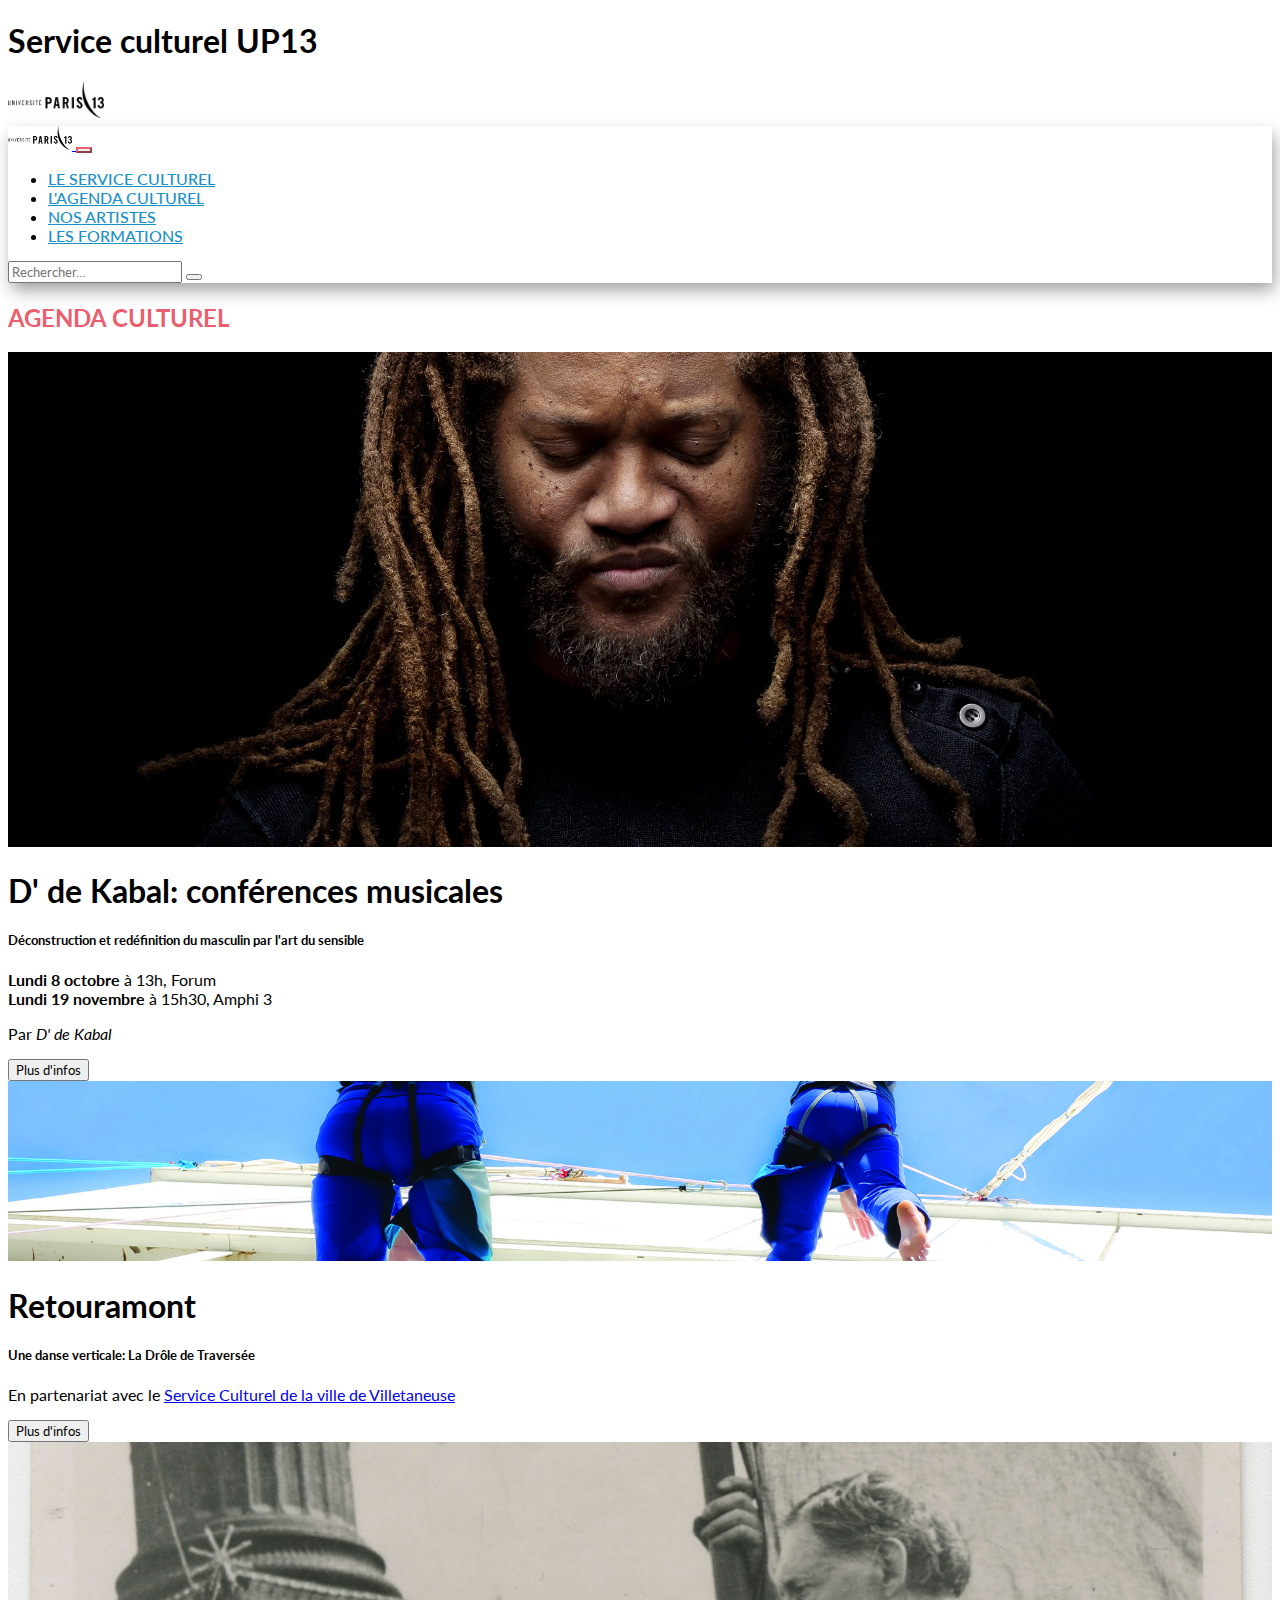
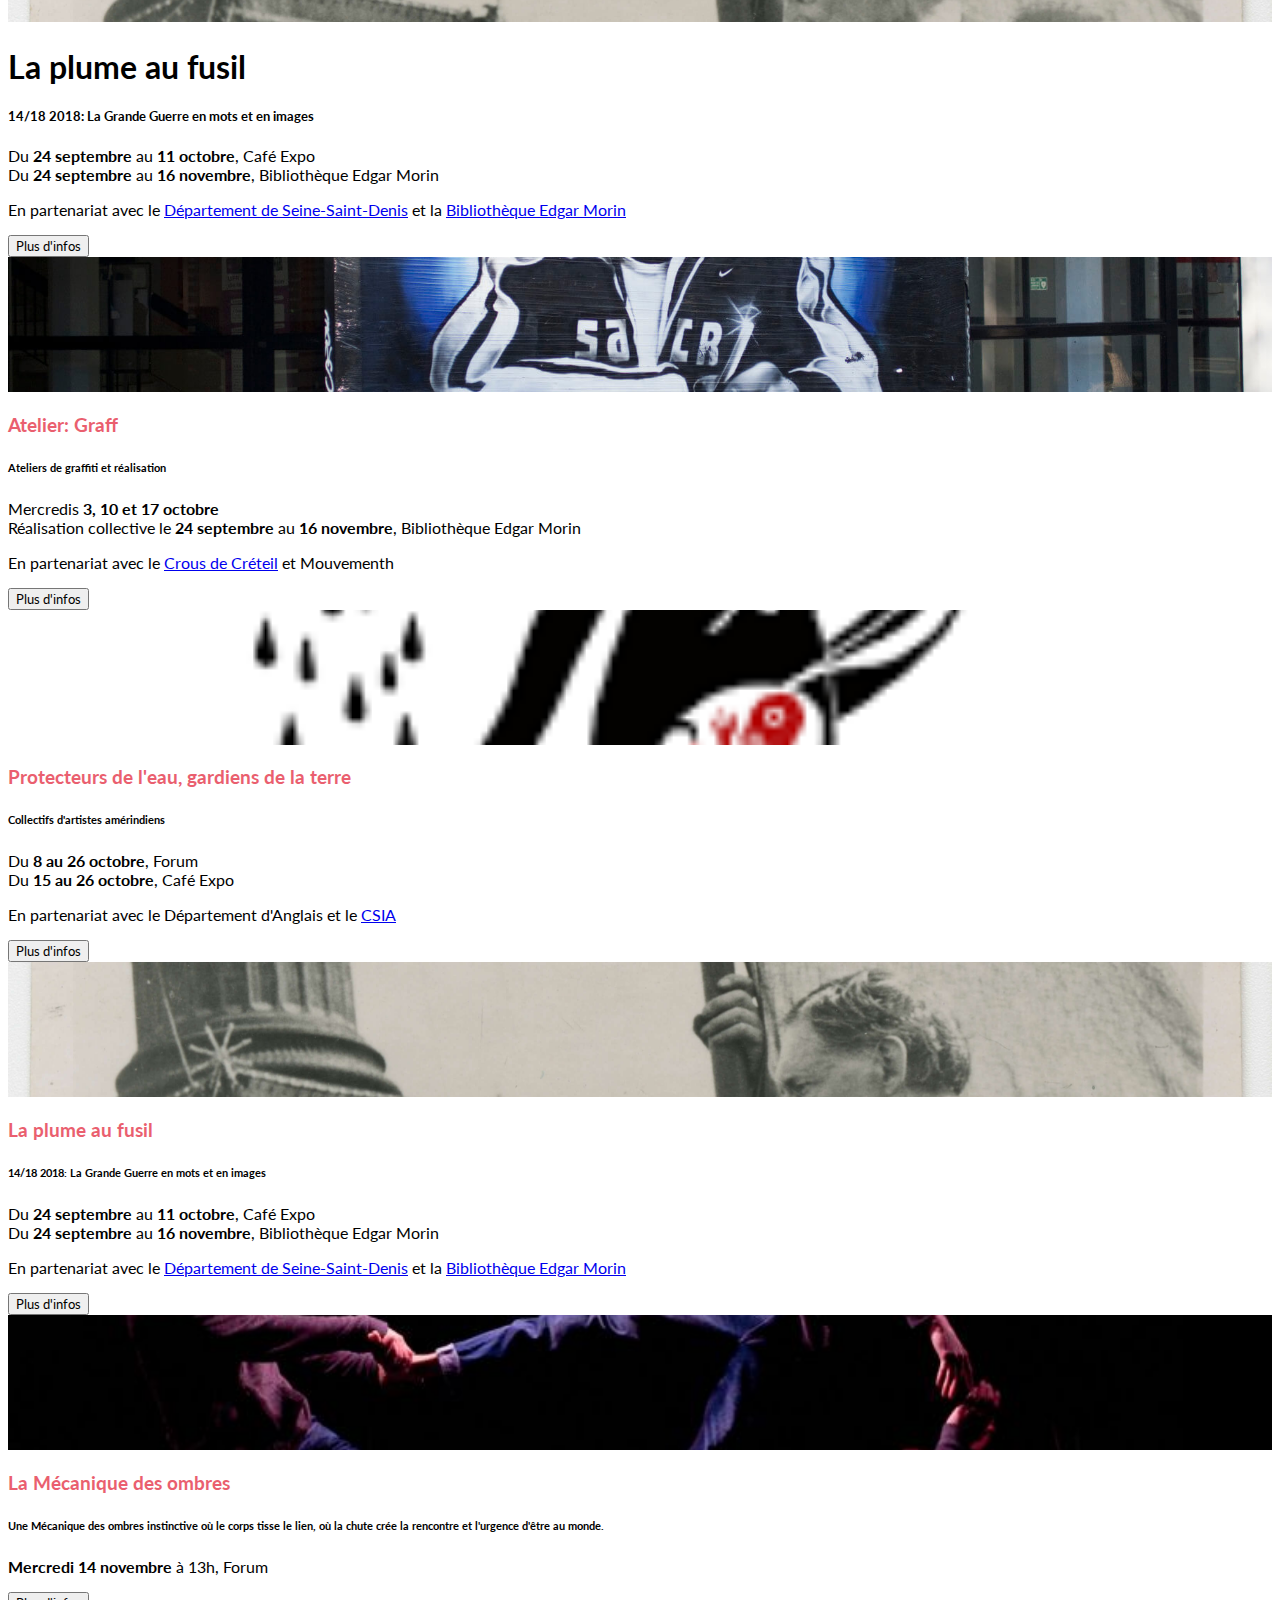
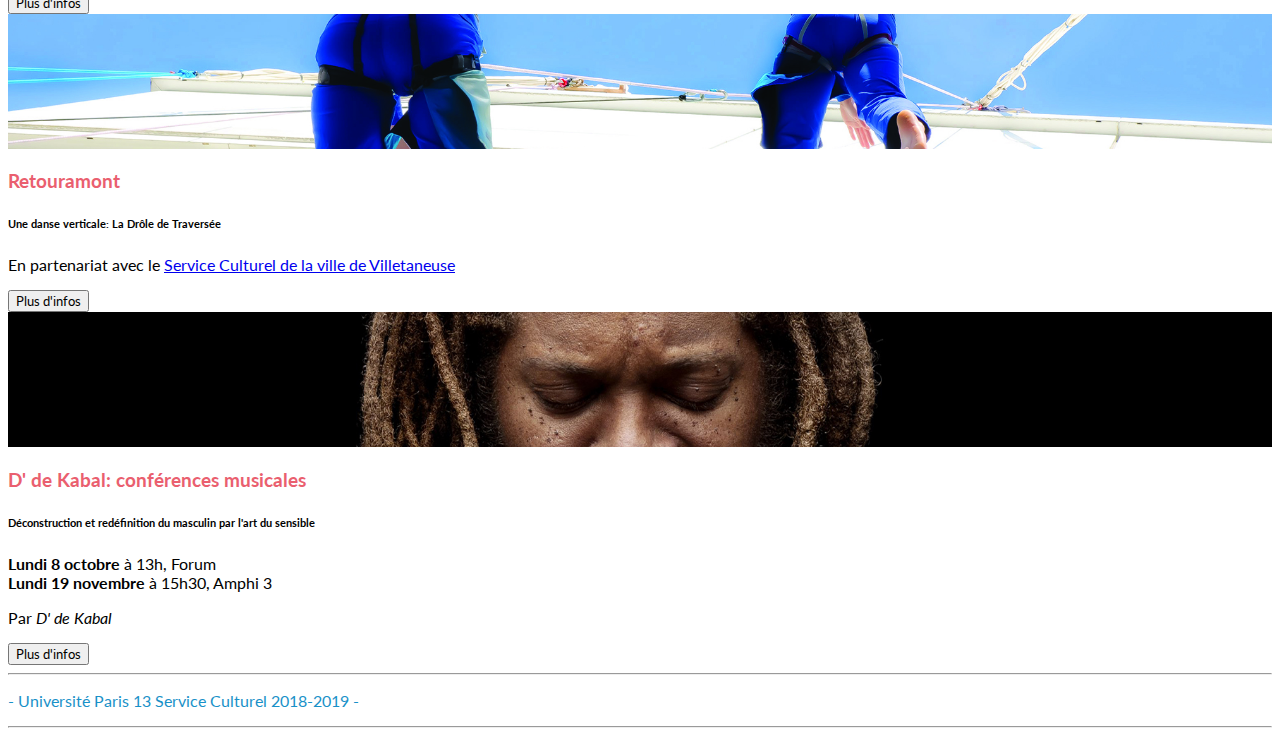
==== site1/agenda.html @ eb2eb3c5 "Agenda" ====
<!doctype html>
<html>
    <head>
        <meta charset="utf-8">
        <title>Le service culturel</title>
        <link rel="stylesheet" href="https://stackpath.bootstrapcdn.com/bootstrap/4.2.1/css/bootstrap.min.css" integrity="sha384-GJzZqFGwb1QTTN6wy59ffF1BuGJpLSa9DkKMp0DgiMDm4iYMj70gZWKYbI706tWS" crossorigin="anonymous">
        <link rel="stylesheet" href="https://use.fontawesome.com/releases/v5.6.3/css/all.css" integrity="sha384-UHRtZLI+pbxtHCWp1t77Bi1L4ZtiqrqD80Kn4Z8NTSRyMA2Fd33n5dQ8lWUE00s/" crossorigin="anonymous">
        <link href="style.css" rel="stylesheet" type="text/css">
        <link href="agenda.css" rel="stylesheet" type="text/css">
        <link href="https://fonts.googleapis.com/css?family=Lato" rel="stylesheet">
    </head>
    <body>
        <div class="container mx-auto">
            <div class="row">
                <div class="col-md-6 text-center">
                    <a href="home.html" style="text-decoration: none; color: black;">
                        <h1>Service culturel UP13</h1>
                    </a>
                </div>
                <div class="col-md-6 text-center" id="logo">
                    <a class="img-fluid" href="https://www.univ-paris13.fr/" style="text-decoration: none; color: black;">
                    <img src="img/logo.png" width="96" height="36" alt="logo">
                    </a>
                    <div>
                    </div>
                </div>
            </div>
        </div>
        <nav class="navbar sticky-top navbar-expand-lg">
            <a class="navbar-brand img-fluid" href="#">
            <img src="img/logo.png" width="64" height="24" alt="logo">
            </a>
            <button class="navbar-toggler" type="button" data-toggle="collapse" data-target="#navbarText" aria-controls="navbarText" aria-expanded="false" aria-label="Toggle navigation">
            <span class="navbar-toggler-icon"></span>
            </button>
            <div class="collapse navbar-collapse" id="navbarText">
                <ul class="navbar-nav mr-auto">
                    <li class="nav-item">
                        <a class="nav-link" href="presentation.html">LE SERVICE CULTUREL</a>
                    </li>
                    <li class="nav-item">
                        <a class="nav-link" href="#">L'AGENDA CULTUREL</a>
                    </li>
                    <li class="nav-item">
                        <a class="nav-link" href="#">NOS ARTISTES</a>
                    </li>
                    <li class="nav-item">
                        <a class="nav-link" href="#">LES FORMATIONS</a>
                    </li>
                </ul>
                <form class="form-inline">
                    <div class="input-group">
                        <input class="form-control py-2 border-right-0 border" type="search" placeholder="Rechercher…">
                        <span class="input-group-append">
                        <button class="input-group-text bg-transparent">
                        <i class="fa fa-search"></i>
                        </button>
                        </span>
                    </div>
                </form>
            </div>
        </nav>
        <div class="container">
          <h2 class="text-center center-block">AGENDA CULTUREL</h2>
          <section>
            <div class="row">
              <div class="col-md-12">
                <div class="card bg-dark text-white">
                  <img id="splash" src="img/photo3.jpg" height="400" class="card-img" alt="D' de Kabal">
                  <div class="card-img-overlay d-flex flex-column justify-content-end">
                    <h1 class="card-title">D' de Kabal: conférences musicales</h1>
                    <h5 class="card-subtitle mb-2">Déconstruction et redéfinition du masculin par l'art du sensible</h5>
                    <p class="card-text text-muted"><b>Lundi 8 octobre</b> à 13h, Forum<br>
                    <b>Lundi 19 novembre</b> à 15h30, Amphi 3</p>
                    <p class="card-text text-muted">Par <cite title="D' de Kabal">D' de Kabal</cite></p>
                    <button type="button" class="btn btn-primary btn-lg btn-block">Plus d'infos</button>
                  </div>
                </div>
              </div>
            </div>
            <div class="row mt-3"></div>
          </section>
          <section>
            <div class="card-group">
              <div class="card">
                <img src="img/slide_1.jpg" height="400" class="card-img-top second-etage" alt="Mur avec personnes à la verticale">
                <div class="d-flex flex-column card-body justify-content-end">
                  <h1 class="card-title">Retouramont</h1>
                  <h5 class="card-subtitle mb-2">Une danse verticale: La Drôle de Traversée</h5>
                  <p class="card-text text-muted">En partenariat avec le <a href="http://www.mairie-villetaneuse.fr/detail-acteur?id_acteur=41">Service Culturel de la ville de Villetaneuse</a></p>
                  <button type="button" class="mt-auto btn btn-primary btn-block">Plus d'infos</button>
                </div>
              </div>
              <div class="card">
                <img src="img/agenda/plume.jpg" height="400" class="card-img-top second-etage" alt="Image historique 14/18">
                <div class="d-flex flex-column card-body justify-content-end">
                  <h1 class="card-title">La plume au fusil</h1>
                  <h5 class="card-subtitle mb-2">14/18 2018: La Grande Guerre en mots et en images</h5>
                  <p class="card-text text-muted">Du <b>24 septembre</b> au <b>11 octobre</b>, Café Expo<br>Du <b>24 septembre</b> au <b>16 novembre</b>, Bibliothèque Edgar Morin</p>
                  <p class="card-text text-muted">En partenariat avec le <a href="http://www.mairie-villetaneuse.fr/detail-acteur?id_acteur=41">Département de Seine-Saint-Denis</a> et la <a href="https://www.univ-paris13.fr/bibliotheques/">Bibliothèque Edgar Morin</a></p>
                  <button type="button" class="mt-auto btn btn-primary btn-block">Plus d'infos</button>
                </div>
              </div>
            </div>
            <div class="row mt-3"></div>
          </section>
          <section>
            <div class="card-columns">
            <div class="card">
              <img src="img/agenda/graff.jpg" height="400" class="card-img-top troisieme-etage" alt="Graffiti mural">
              <div class="card-body">
                <h3 class="card-title">Atelier: Graff</h3>
                <h6 class="card-subtitle mb-2">Ateliers de graffiti et réalisation</h6>
                <p class="card-text text-muted">Mercredis <b>3, 10 et 17 octobre</b><br>Réalisation collective le <b>24 septembre</b> au <b>16 novembre</b>, Bibliothèque Edgar Morin</p>
                <p class="card-text text-muted">En partenariat avec le <a href="http://www.crous-creteil.fr/">Crous de Créteil</a> et Mouvementh</p>
                <button type="button" class="mt-auto btn btn-primary btn-block">Plus d'infos</button>
              </div>
            </div>
            <div class="card">
              <img src="img/agenda/water.jpg" height="400" class="card-img-top troisieme-etage" alt="Poster de propagande anti-industrialisation">
              <div class="card-body">
                <h3 class="card-title">Protecteurs de l'eau, gardiens de la terre</h3>
                <h6 class="card-subtitle mb-2">Collectifs d'artistes amérindiens</h6>
                <p class="card-text text-muted">Du <b>8 au 26 octobre</b>, Forum<br>Du <b>15 au 26 octobre</b>, Café Expo</p>
                <p class="card-text text-muted">En partenariat avec le Département d'Anglais et le <a href="http://www.csia-nitassinan.org/">CSIA</a></p>
                <button type="button" class="mt-auto btn btn-primary btn-block">Plus d'infos</button>
              </div>
            </div>
            <div class="card">
              <img src="img/agenda/plume.jpg" height="400" class="card-img-top troisieme-etage" alt="Image historique 14/18">
              <div class="card-body">
                <h3 class="card-title">La plume au fusil</h3>
                <h6 class="card-subtitle mb-2">14/18 2018: La Grande Guerre en mots et en images</h6>
                <p class="card-text text-muted">Du <b>24 septembre</b> au <b>11 octobre</b>, Café Expo<br>Du <b>24 septembre</b> au <b>16 novembre</b>, Bibliothèque Edgar Morin</p>
                <p class="card-text text-muted">En partenariat avec le <a href="http://www.mairie-villetaneuse.fr/detail-acteur?id_acteur=41">Département de Seine-Saint-Denis</a> et la <a href="https://www.univ-paris13.fr/bibliotheques/">Bibliothèque Edgar Morin</a></p>
                <button type="button" class="mt-auto btn btn-primary btn-block">Plus d'infos</button>
              </div>
            </div>
            <div class="card">
              <img src="img/agenda/ombres.jpg" height="400" class="card-img-top troisieme-etage" alt="Trois acteurs en hoodies et en noir">
              <div class="card-body">
                <h3 class="card-title">La Mécanique des ombres</h3>
                <h6 class="card-subtitle mb-2">Une Mécanique des ombres instinctive où le corps tisse le lien, où la chute crée la rencontre et l'urgence d'être au monde.</h6>
                <p class="card-text text-muted"><b>Mercredi 14 novembre</b> à 13h, Forum</p>
                <button type="button" class="mt-auto btn btn-primary btn-block">Plus d'infos</button>
              </div>
            </div>
            <div class="card">
              <img src="img/slide_1.jpg" height="400" class="card-img-top troisieme-etage" alt="Mur avec personnes à la verticale">
              <div class="card-body">
                <h3 class="card-title">Retouramont</h3>
                <h6 class="card-subtitle mb-2">Une danse verticale: La Drôle de Traversée</h6>
                <p class="card-text text-muted">En partenariat avec le <a href="http://www.mairie-villetaneuse.fr/detail-acteur?id_acteur=41">Service Culturel de la ville de Villetaneuse</a></p>
                <button type="button" class="btn btn-primary btn-block">Plus d'infos</button>
              </div>
            </div>
            <div class="card">
              <img src="img/slide_2.jpg" height="400" class="card-img-top troisieme-etage" alt="D' de Kabal">
              <div class="d-flex flex-column card-body justify-content-end">
                <h3 class="card-title">D' de Kabal: conférences musicales</h3>
                <h6 class="card-subtitle mb-2">Déconstruction et redéfinition du masculin par l'art du sensible</h6>
                <p class="card-text text-muted"><b>Lundi 8 octobre</b> à 13h, Forum<br>
                <b>Lundi 19 novembre</b> à 15h30, Amphi 3</p>
                <p class="card-text text-muted">Par <cite title="D' de Kabal">D' de Kabal</cite></p>
                <button type="button" class="btn btn-primary btn-block">Plus d'infos</button>
              </div>
            </div>
          </div>
          </section>
        </div>
        <footer class="footer container" style="color:#1991c8;">
            <hr>
            <div class="text-center center-block">
                <a href="https://www.facebook.com/" class="social"><i id="social-fb" class="fab fa-facebook-square fa-3x social"></i></a>
                <a href="https://twitter.com/" class="social"><i id="social-tw" class="fab fa-twitter-square fa-3x social"></i></a>
                <a href="https://plus.google.com/" class="social"><i id="social-gp" class="fab fa-google-plus-g fa-3x social"></i></a>
                <a href="mailto:..@gmail.com" class="social"><i id="social-em" class="fa fa-envelope-square fa-3x social"></i></a>
                <p class="txt-railway">- Université Paris 13 Service Culturel 2018-2019 -</p>
            </div>
            <hr>
        </footer>
        
        <script src="https://code.jquery.com/jquery-3.3.1.slim.min.js" integrity="sha384-q8i/X+965DzO0rT7abK41JStQIAqVgRVzpbzo5smXKp4YfRvH+8abtTE1Pi6jizo" crossorigin="anonymous"></script>
        <script src="https://cdnjs.cloudflare.com/ajax/libs/popper.js/1.14.6/umd/popper.min.js" integrity="sha384-wHAiFfRlMFy6i5SRaxvfOCifBUQy1xHdJ/yoi7FRNXMRBu5WHdZYu1hA6ZOblgut" crossorigin="anonymous"></script>
        <script src="https://stackpath.bootstrapcdn.com/bootstrap/4.2.1/js/bootstrap.min.js" integrity="sha384-B0UglyR+jN6CkvvICOB2joaf5I4l3gm9GU6Hc1og6Ls7i6U/mkkaduKaBhlAXv9k" crossorigin="anonymous"></script>
    </body>
</html>
---- site1/style.css ----
* {
	font-family: 'Lato',"Helvetica Neue",Helvetica,Arial,sans-serif;
}

@media (min-width: 1200px) {
 .container {
   width: 1230px;
 }
}

.navbar-toggler {
  border-color: #ea5f6f;
} 

.navbar-toggler-icon{
  background-image: url("data:image/svg+xml;charset=utf8,%3Csvg viewBox='0 0 32 32' xmlns='http://www.w3.org/2000/svg'%3E%3Cpath stroke='rgba(234, 95, 111, 1)' stroke-width='2' stroke-linecap='round' stroke-miterlimit='10' d='M4 8h24M4 16h24M4 24h24'/%3E%3C/svg%3E");
}

.nav-link{
	list-style-type: none;
	color:#1991c8;
	font-weight:500;
}
.nav-link:hover{
	color:#0b3351;
}

#logo{
	margin-bottom:5px;
	margin-top:5px;
}

.dark{
	background-color:rgba(0,0,0,0.3);
}

#presentation{
	margin-top:15px;
}

#agenda{
	background: linear-gradient( rgba(0, 0, 0, 0.3), rgba(0, 0, 0, 0.3) ), url(img/agenda.jpg);
	background-size: cover;
	text-align:center;
	color:white;
	padding:30px;
}

#artiste{
	background: linear-gradient( rgba(0, 0, 0, 0.3), rgba(0, 0, 0, 0.3) ), url(img/artiste.jpg);
	background-size: cover;
	text-align:center;
	color:white;
	padding:30px;
}

#formation{
	background: linear-gradient( rgba(0, 0, 0, 0.3), rgba(0, 0, 0, 0.3) ), url(img/formation.jpg);
	background-size: cover;
	text-align:center;
	color:white;
	padding:30px;
}

#plan{
	background-size: cover;
	text-align:center;
	padding:30px;
}

nav {
	background-color:white;
	-webkit-box-shadow: 3px 8px 16px -1px rgba(0,0,0,0.38);
	-moz-box-shadow: 3px 8px 16px -1px rgba(0,0,0,0.38);
	box-shadow: 3px 8px 16px -1px rgba(0,0,0,0.38);
}
nav:hover {
	background-color:white;
}

.social{
	color:#ea5f6f;
}

.social:hover{
	color:#0b3351;
}

.map-responsive{
    overflow:hidden;
    padding-bottom:56.25%;
    position:relative;
    height:0;
}

.map-responsive iframe{
    left:0;
    top:0;
    height: 100%;
    width:100%;
    position:absolute;
}

.portrait{
	max-width:246px;
}

h2, h3{
	color:#ea5f6f;
}

.jumbotron {
background: #1991c8;
color:white;
border-radius: 0px;
}
.jumbotron-sm { 
	padding-top: 24px;
padding-bottom: 24px; }
.jumbotron small {
color: #ea5f6f;
}
---- site1/agenda.css ----
#splash {
    width: 100%;
    height: 55vh;
    object-fit: cover;
}

.second-etage {
    width: 100%;
    height: 20vh;
    object-fit: cover;
}

.troisieme-etage {
    width: 100%;
    height: 15vh;
    object-fit: cover;
}
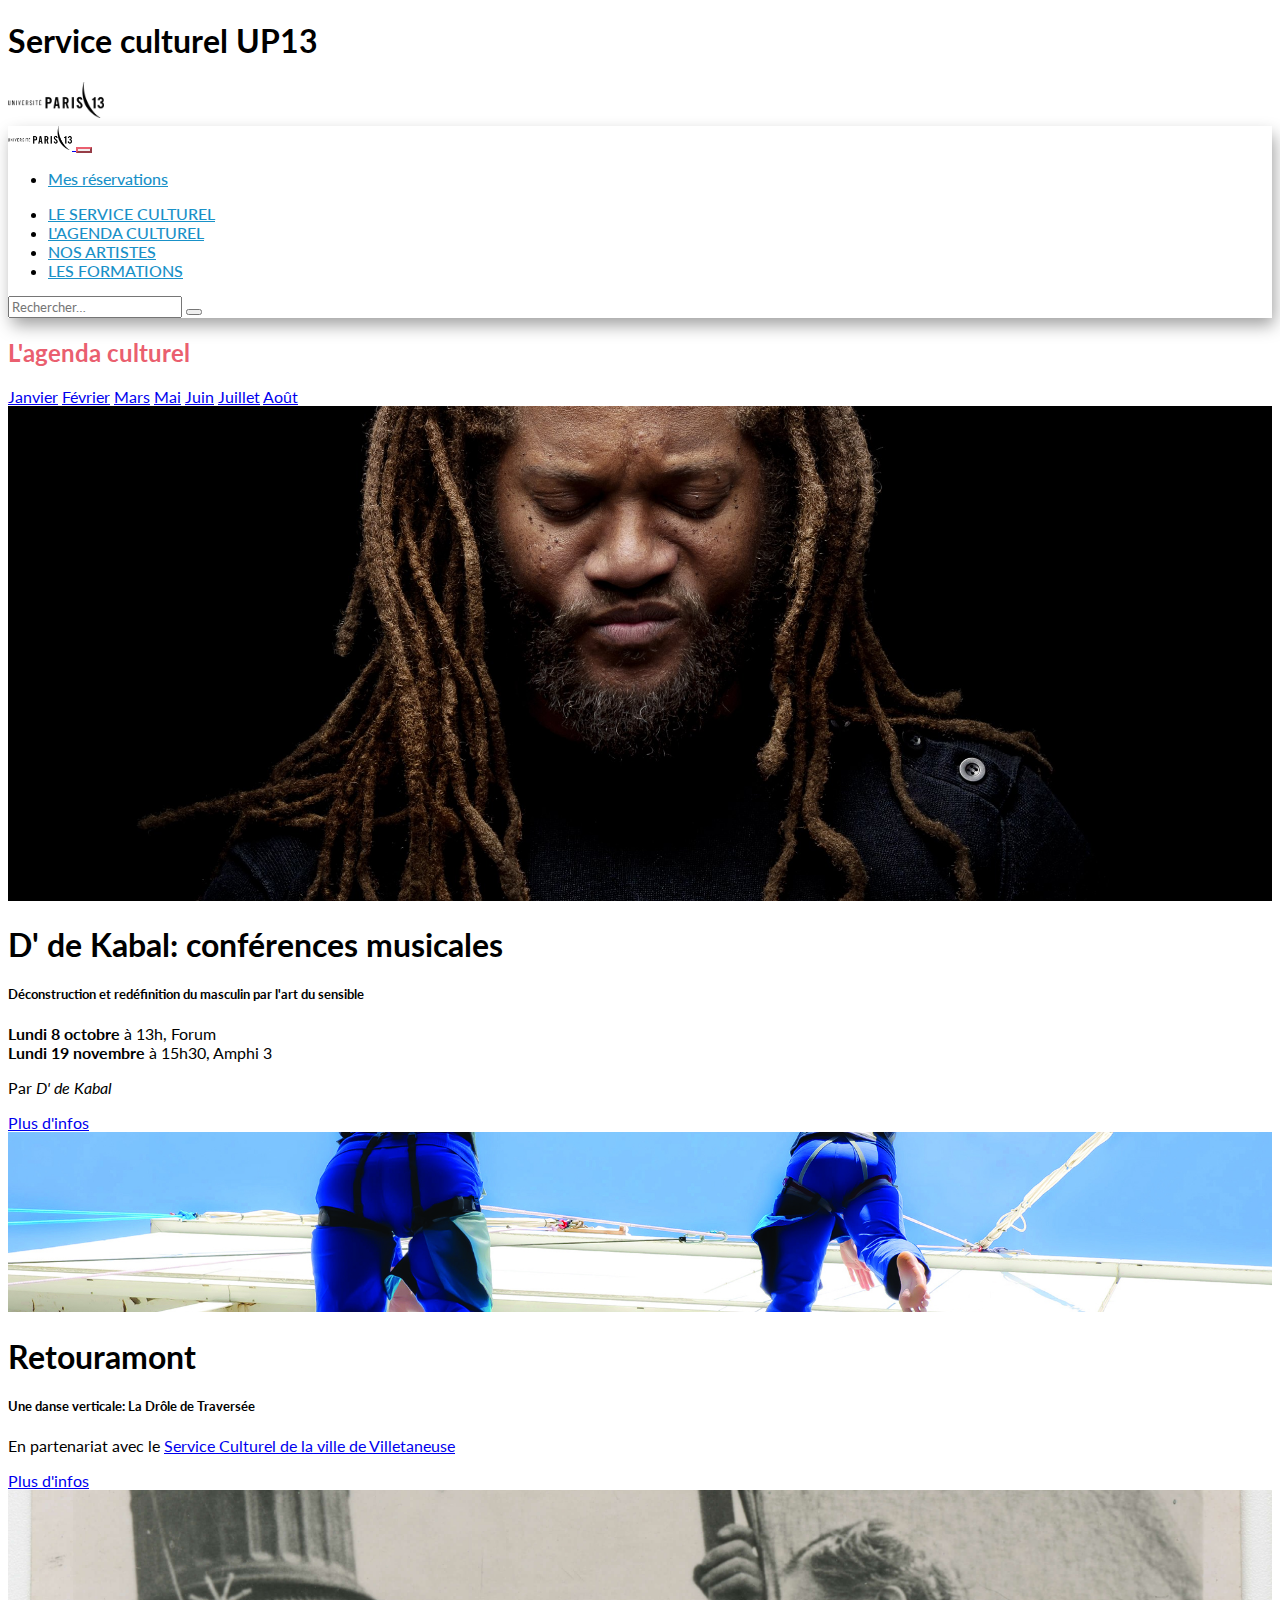
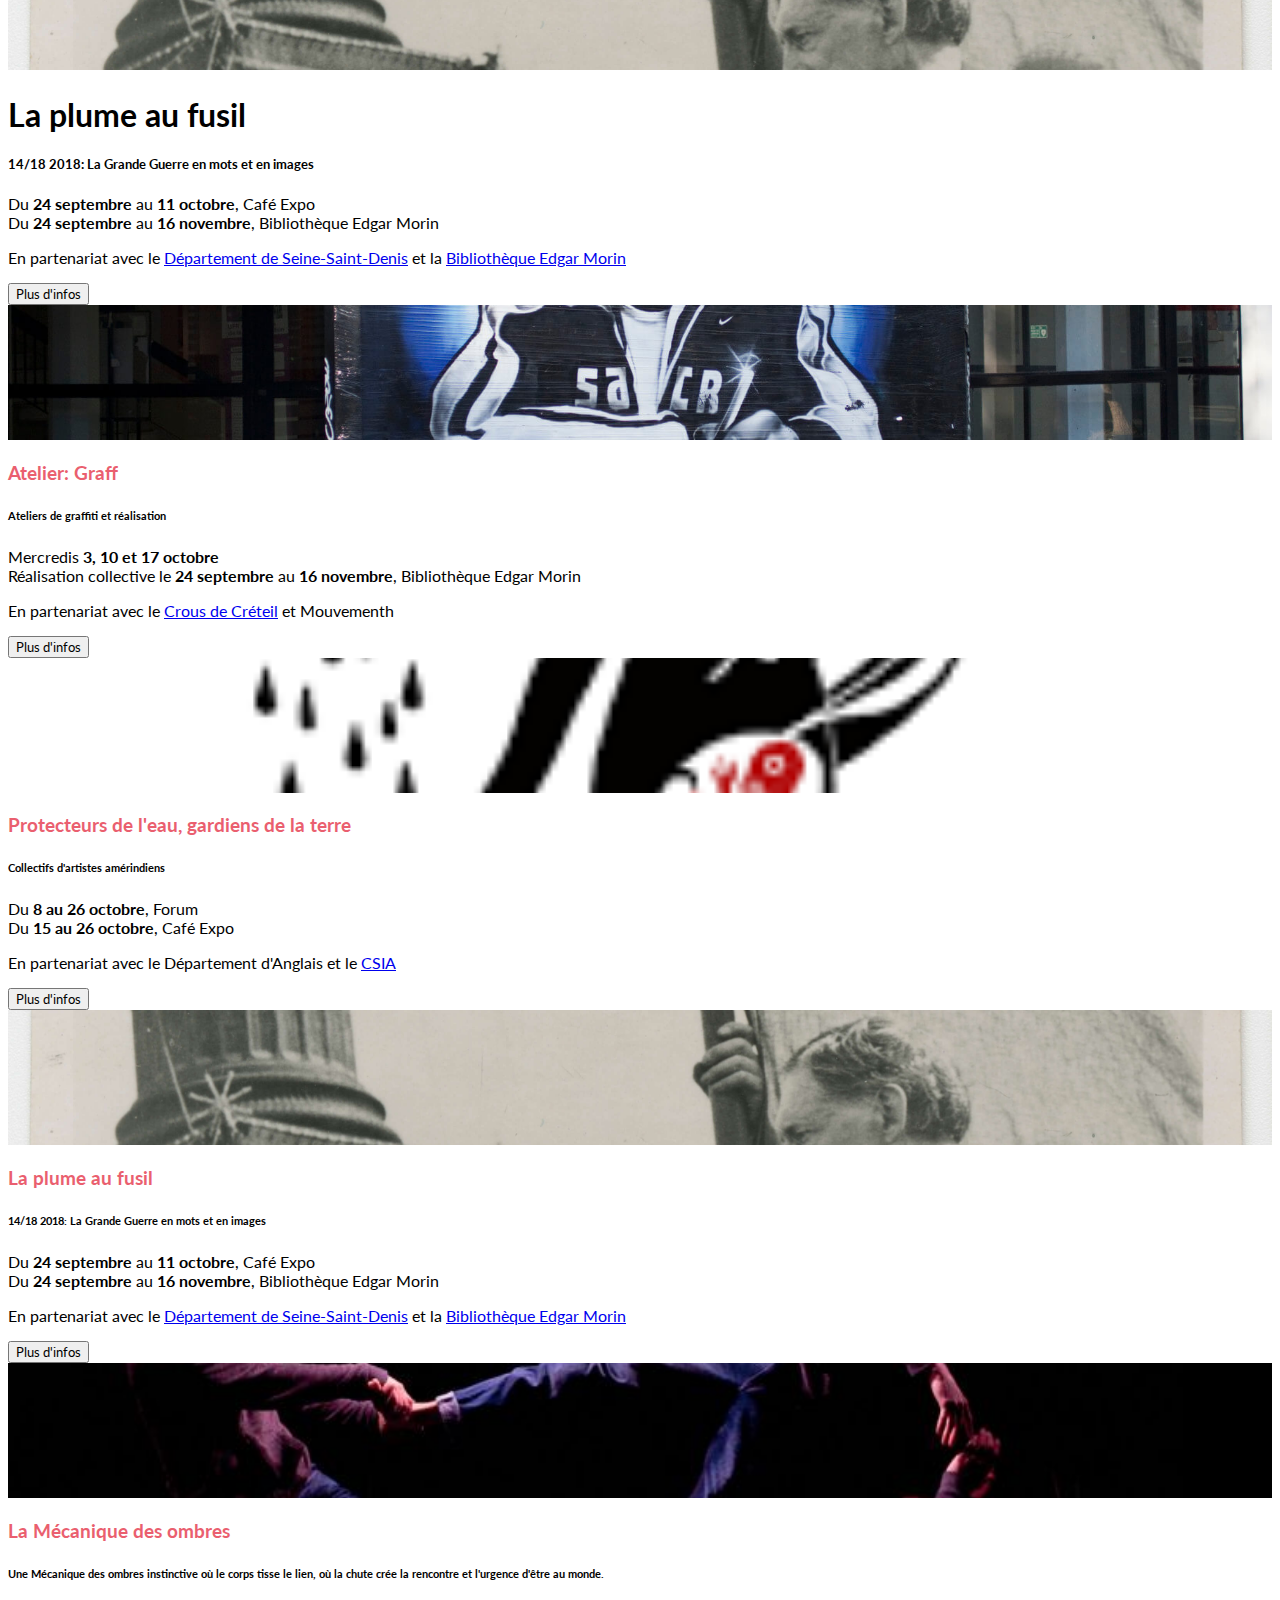
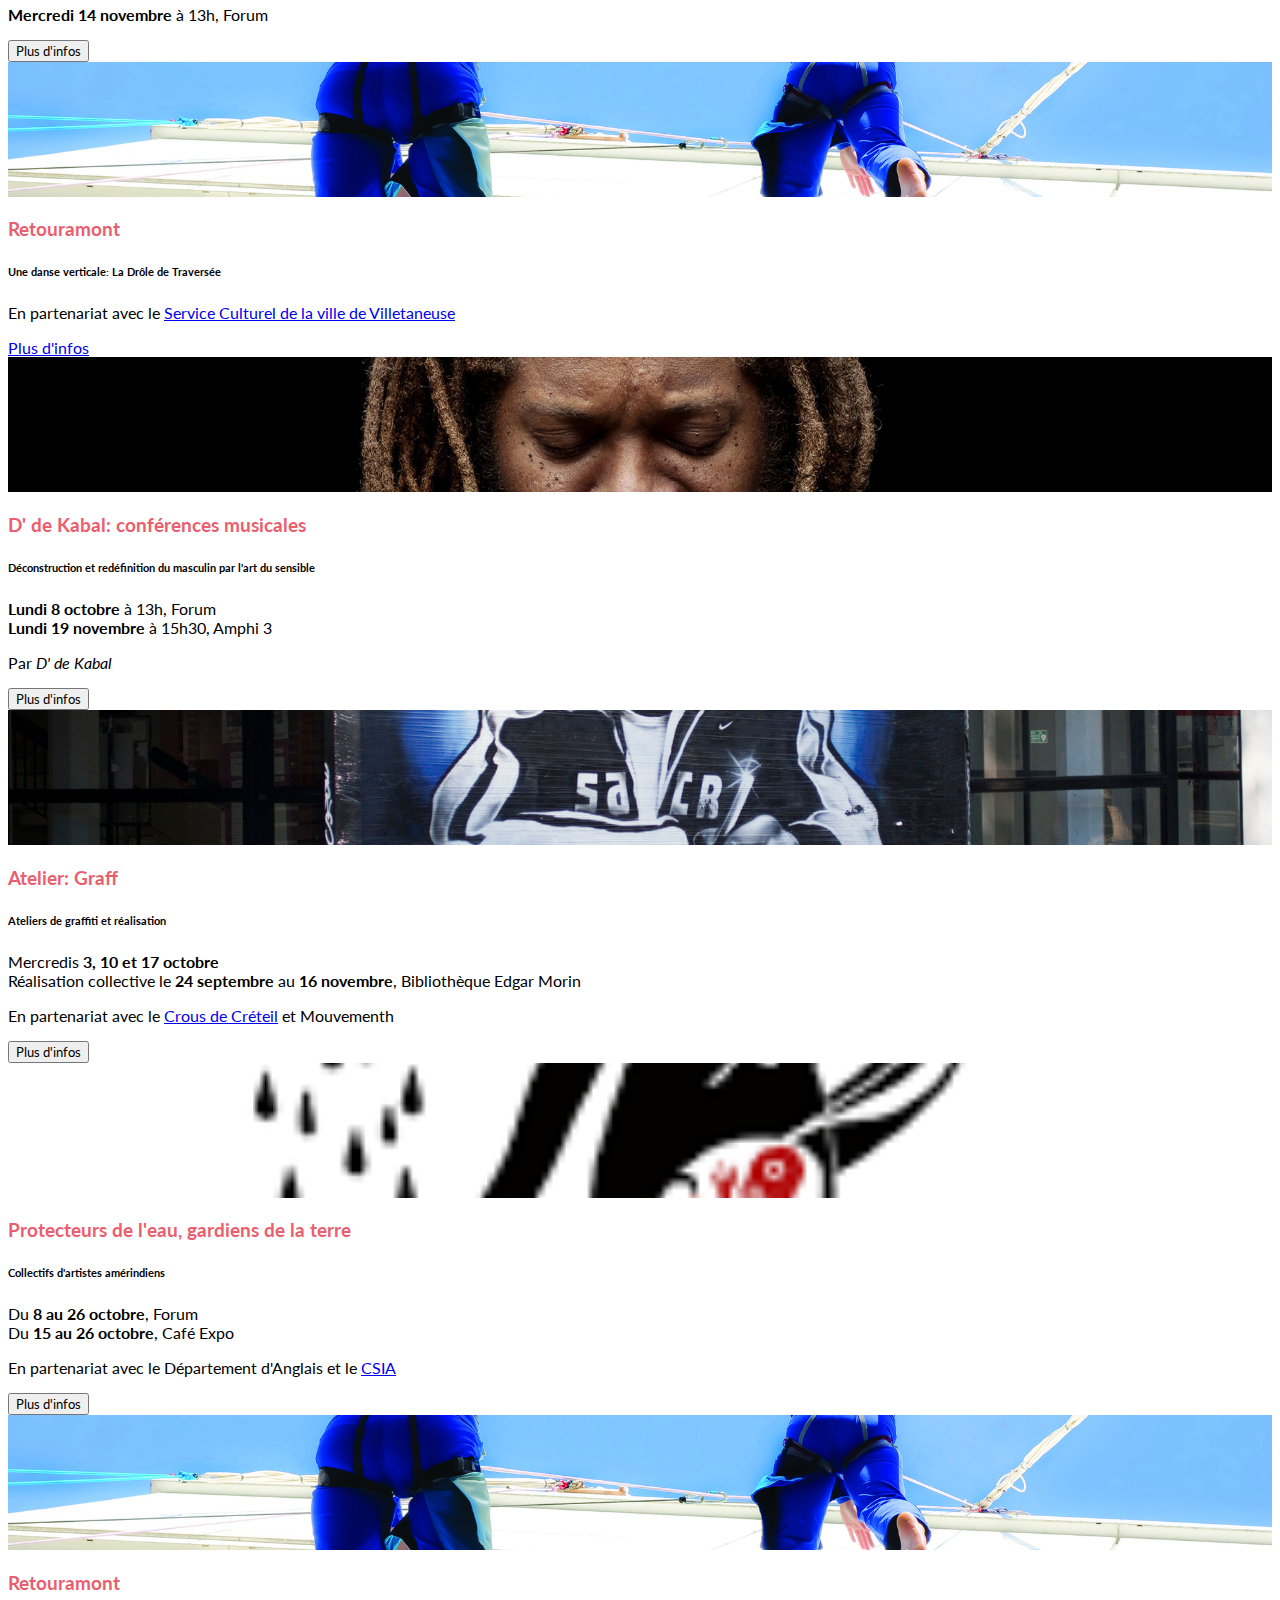
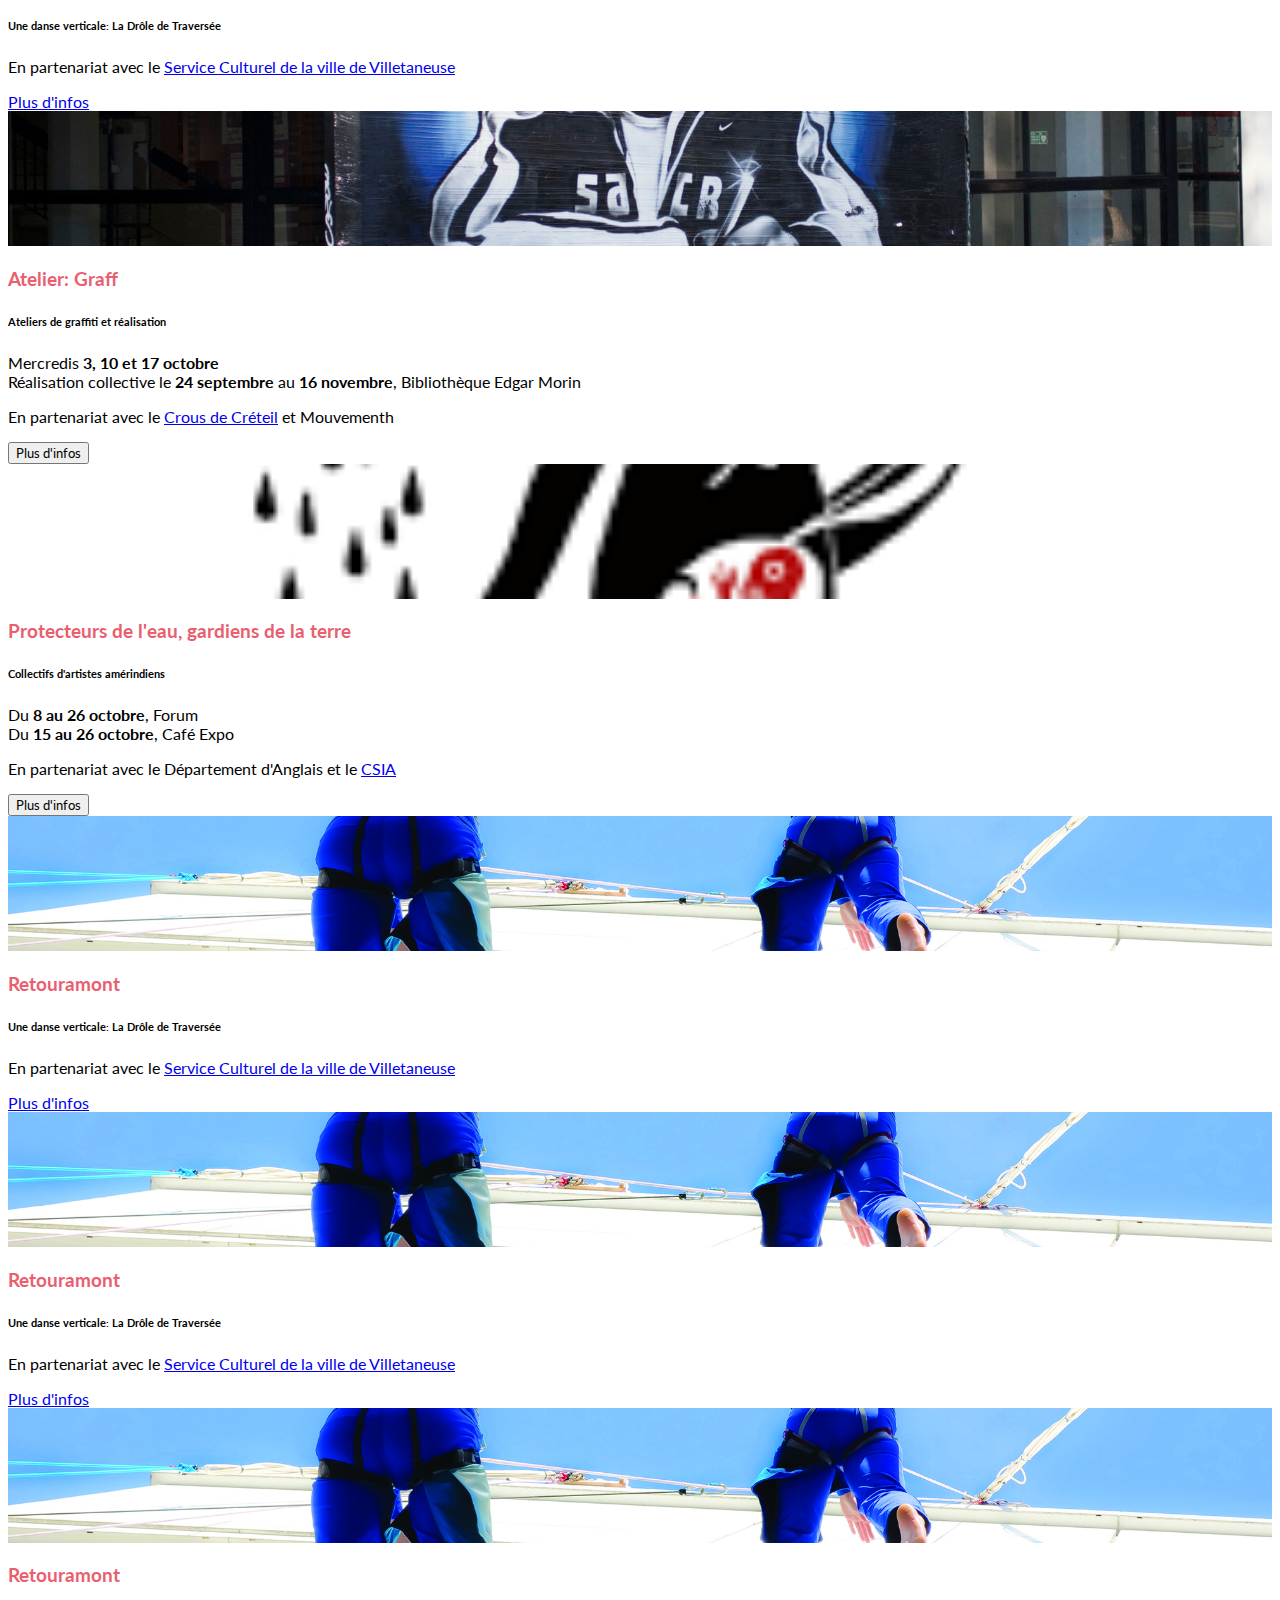
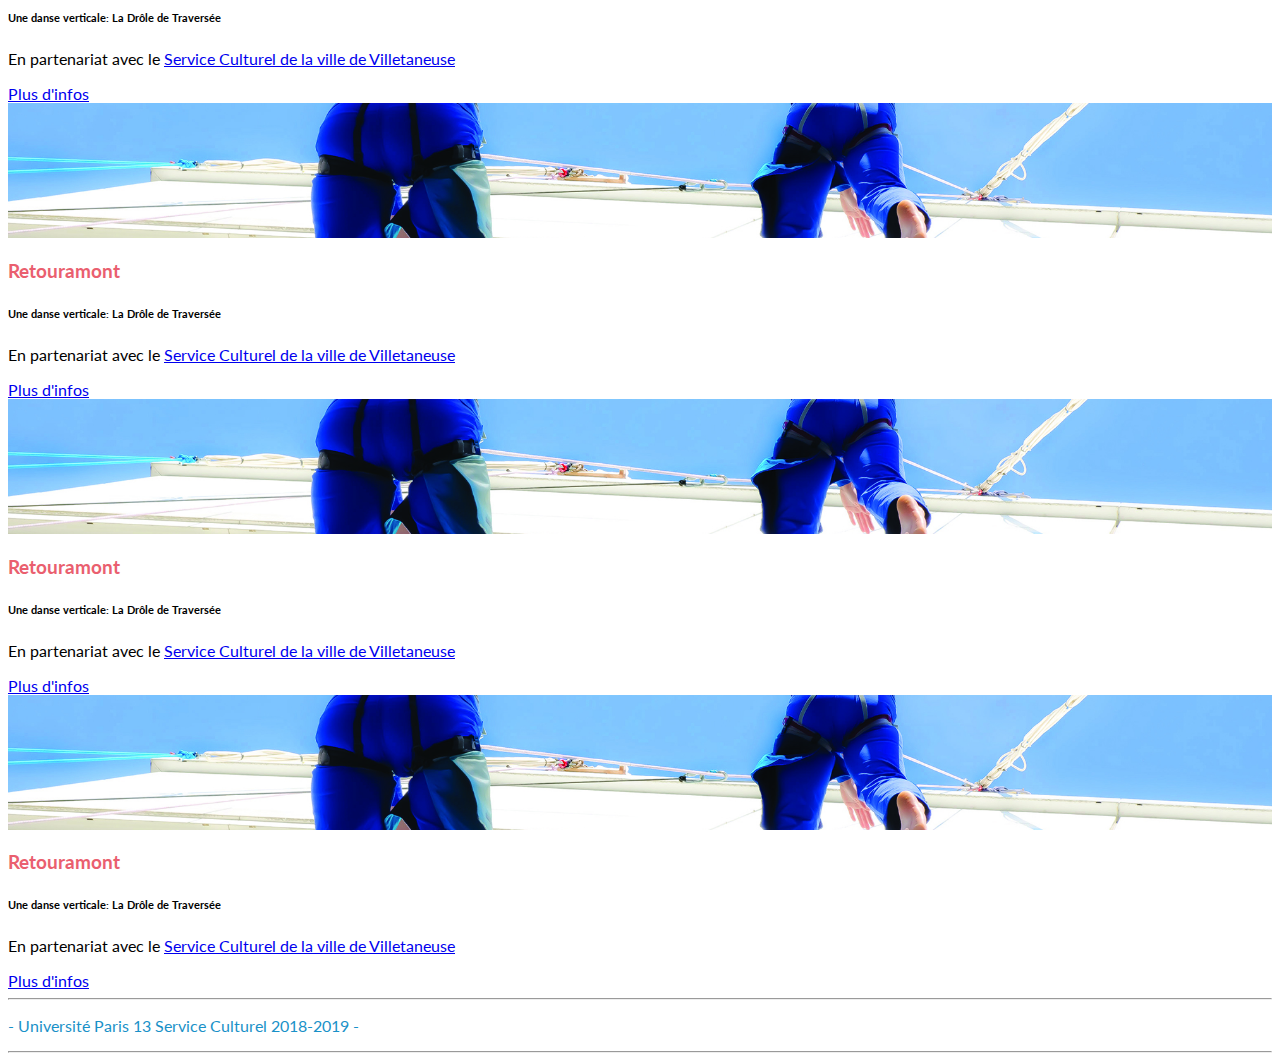
==== commit 78ff9ec5: "change h2 title agenda" ====
--- a/site1/agenda.html
+++ b/site1/agenda.html
@@ -10,10 +10,12 @@
         <link href="https://fonts.googleapis.com/css?family=Lato" rel="stylesheet">
     </head>
     <body>
+
+
         <div class="container mx-auto">
             <div class="row">
                 <div class="col-md-6 text-center">
-                    <a href="home.html" style="text-decoration: none; color: black;">
+                    <a href="index.html" style="text-decoration: none; color: black;">
                         <h1>Service culturel UP13</h1>
                     </a>
                 </div>
@@ -27,7 +29,7 @@
             </div>
         </div>
         <nav class="navbar sticky-top navbar-expand-lg">
-            <a class="navbar-brand img-fluid" href="#">
+            <a class="navbar-brand img-fluid" href="index.html">
             <img src="img/logo.png" width="64" height="24" alt="logo">
             </a>
             <button class="navbar-toggler" type="button" data-toggle="collapse" data-target="#navbarText" aria-controls="navbarText" aria-expanded="false" aria-label="Toggle navigation">
@@ -36,13 +38,18 @@
             <div class="collapse navbar-collapse" id="navbarText">
                 <ul class="navbar-nav mr-auto">
                     <li class="nav-item">
+                        <a class="nav-link connection" href="utilisateur.html">Mes réservations</a>
+                    </li>
+                </ul>
+                <ul class="navbar-nav mx-auto">
+                    <li class="nav-item">
                         <a class="nav-link" href="presentation.html">LE SERVICE CULTUREL</a>
                     </li>
                     <li class="nav-item">
-                        <a class="nav-link" href="#">L'AGENDA CULTUREL</a>
-                    </li>
-                    <li class="nav-item">
-                        <a class="nav-link" href="#">NOS ARTISTES</a>
+                        <a class="nav-link" href="agenda.html">L'AGENDA CULTUREL</a>
+                    </li>
+                    <li class="nav-item">
+                        <a class="nav-link" href="artistes.html">NOS ARTISTES</a>
                     </li>
                     <li class="nav-item">
                         <a class="nav-link" href="#">LES FORMATIONS</a>
@@ -59,115 +66,238 @@
                     </div>
                 </form>
             </div>
-        </nav>
+        </nav> 
         <div class="container">
-          <h2 class="text-center center-block">AGENDA CULTUREL</h2>
-          <section>
-            <div class="row">
-              <div class="col-md-12">
-                <div class="card bg-dark text-white">
-                  <img id="splash" src="img/photo3.jpg" height="400" class="card-img" alt="D' de Kabal">
-                  <div class="card-img-overlay d-flex flex-column justify-content-end">
-                    <h1 class="card-title">D' de Kabal: conférences musicales</h1>
-                    <h5 class="card-subtitle mb-2">Déconstruction et redéfinition du masculin par l'art du sensible</h5>
-                    <p class="card-text text-muted"><b>Lundi 8 octobre</b> à 13h, Forum<br>
-                    <b>Lundi 19 novembre</b> à 15h30, Amphi 3</p>
-                    <p class="card-text text-muted">Par <cite title="D' de Kabal">D' de Kabal</cite></p>
-                    <button type="button" class="btn btn-primary btn-lg btn-block">Plus d'infos</button>
-                  </div>
-                </div>
-              </div>
-            </div>
-            <div class="row mt-3"></div>
-          </section>
-          <section>
-            <div class="card-group">
-              <div class="card">
-                <img src="img/slide_1.jpg" height="400" class="card-img-top second-etage" alt="Mur avec personnes à la verticale">
-                <div class="d-flex flex-column card-body justify-content-end">
-                  <h1 class="card-title">Retouramont</h1>
-                  <h5 class="card-subtitle mb-2">Une danse verticale: La Drôle de Traversée</h5>
-                  <p class="card-text text-muted">En partenariat avec le <a href="http://www.mairie-villetaneuse.fr/detail-acteur?id_acteur=41">Service Culturel de la ville de Villetaneuse</a></p>
-                  <button type="button" class="mt-auto btn btn-primary btn-block">Plus d'infos</button>
-                </div>
-              </div>
-              <div class="card">
-                <img src="img/agenda/plume.jpg" height="400" class="card-img-top second-etage" alt="Image historique 14/18">
-                <div class="d-flex flex-column card-body justify-content-end">
-                  <h1 class="card-title">La plume au fusil</h1>
-                  <h5 class="card-subtitle mb-2">14/18 2018: La Grande Guerre en mots et en images</h5>
-                  <p class="card-text text-muted">Du <b>24 septembre</b> au <b>11 octobre</b>, Café Expo<br>Du <b>24 septembre</b> au <b>16 novembre</b>, Bibliothèque Edgar Morin</p>
-                  <p class="card-text text-muted">En partenariat avec le <a href="http://www.mairie-villetaneuse.fr/detail-acteur?id_acteur=41">Département de Seine-Saint-Denis</a> et la <a href="https://www.univ-paris13.fr/bibliotheques/">Bibliothèque Edgar Morin</a></p>
-                  <button type="button" class="mt-auto btn btn-primary btn-block">Plus d'infos</button>
-                </div>
-              </div>
-            </div>
-            <div class="row mt-3"></div>
-          </section>
-          <section>
-            <div class="card-columns">
+          <h2 class="text-center center-block mt-3">L'agenda culturel</h2>
+          
+          <div class="row">
+          <div class="btn-group btn-block" role="group" aria-label="Mois">
+            <a class="btn btn-primary btn-lg" data-toggle="collapse" href="#janvier" role="button" aria-expanded="true" aria-controls="janvier">Janvier</a>
+            <a class="btn btn-primary btn-lg" data-toggle="collapse" href="#février" role="button" aria-expanded="true" aria-controls="février">Février</a>
+            <a class="btn btn-primary btn-lg" data-toggle="collapse" href="#mars" role="button" aria-expanded="true" aria-controls="mars">Mars</a>
+            <a class="btn btn-primary btn-lg" data-toggle="collapse" href="#février" role="button" aria-expanded="true" aria-controls="janvier">Mai</a>
+            <a class="btn btn-primary btn-lg" data-toggle="collapse" href="#février" role="button" aria-expanded="true" aria-controls="janvier">Juin</a>
+            <a class="btn btn-primary btn-lg" data-toggle="collapse" href="#février" role="button" aria-expanded="true" aria-controls="janvier">Juillet</a>
+            <a class="btn btn-primary btn-lg" data-toggle="collapse" href="#février" role="button" aria-expanded="true" aria-controls="janvier">Août</a>
+          </div>
+          </div>
+            
+          <div class="row mt-3"></div>
+
+          <div class="row">
+          <div class="accordion" id="dropdownMois">
+            <div class="collapse show" id="janvier" data-parent="#dropdownMois">
+              <div class="card bg-dark text-white">
+                <img id="splash" src="img/photo3.jpg" height="400" class="card-img" alt="D' de Kabal">
+                <div class="card-img-overlay d-flex flex-column justify-content-end">
+                  <h1 class="card-title">D' de Kabal: conférences musicales</h1>
+                  <h5 class="card-subtitle mb-2">Déconstruction et redéfinition du masculin par l'art du sensible</h5>
+                  <p class="card-text text-muted"><b>Lundi 8 octobre</b> à 13h, Forum<br>
+                  <b>Lundi 19 novembre</b> à 15h30, Amphi 3</p>
+                  <p class="card-text text-muted">Par <cite title="D' de Kabal">D' de Kabal</cite></p>
+                  <a class="btn btn-primary btn-lg btn-block" href="evenements/1.html">Plus d'infos</a>
+                </div>
+              </div>
+              <div class="row mt-3"></div>
+              <div class="card-group">
             <div class="card">
-              <img src="img/agenda/graff.jpg" height="400" class="card-img-top troisieme-etage" alt="Graffiti mural">
-              <div class="card-body">
-                <h3 class="card-title">Atelier: Graff</h3>
-                <h6 class="card-subtitle mb-2">Ateliers de graffiti et réalisation</h6>
-                <p class="card-text text-muted">Mercredis <b>3, 10 et 17 octobre</b><br>Réalisation collective le <b>24 septembre</b> au <b>16 novembre</b>, Bibliothèque Edgar Morin</p>
-                <p class="card-text text-muted">En partenariat avec le <a href="http://www.crous-creteil.fr/">Crous de Créteil</a> et Mouvementh</p>
-                <button type="button" class="mt-auto btn btn-primary btn-block">Plus d'infos</button>
+              <img src="img/slide_1.jpg" height="400" class="card-img-top second-etage" alt="Mur avec personnes à la verticale">
+              <div class="d-flex flex-column card-body justify-content-end">
+                <h1 class="card-title">Retouramont</h1>
+                <h5 class="card-subtitle mb-2">Une danse verticale: La Drôle de Traversée</h5>
+                <p class="card-text text-muted">En partenariat avec le <a href="http://www.mairie-villetaneuse.fr/detail-acteur?id_acteur=41">Service Culturel de la ville de Villetaneuse</a></p>
+                <a class="button mt-auto btn btn-primary btn-block" href="evenements/2.html">Plus d'infos</a>
               </div>
             </div>
             <div class="card">
-              <img src="img/agenda/water.jpg" height="400" class="card-img-top troisieme-etage" alt="Poster de propagande anti-industrialisation">
-              <div class="card-body">
-                <h3 class="card-title">Protecteurs de l'eau, gardiens de la terre</h3>
-                <h6 class="card-subtitle mb-2">Collectifs d'artistes amérindiens</h6>
-                <p class="card-text text-muted">Du <b>8 au 26 octobre</b>, Forum<br>Du <b>15 au 26 octobre</b>, Café Expo</p>
-                <p class="card-text text-muted">En partenariat avec le Département d'Anglais et le <a href="http://www.csia-nitassinan.org/">CSIA</a></p>
-                <button type="button" class="mt-auto btn btn-primary btn-block">Plus d'infos</button>
-              </div>
-            </div>
-            <div class="card">
-              <img src="img/agenda/plume.jpg" height="400" class="card-img-top troisieme-etage" alt="Image historique 14/18">
-              <div class="card-body">
-                <h3 class="card-title">La plume au fusil</h3>
-                <h6 class="card-subtitle mb-2">14/18 2018: La Grande Guerre en mots et en images</h6>
+              <img src="img/agenda/plume.jpg" height="400" class="card-img-top second-etage" alt="Image historique 14/18">
+              <div class="d-flex flex-column card-body justify-content-end">
+                <h1 class="card-title">La plume au fusil</h1>
+                <h5 class="card-subtitle mb-2">14/18 2018: La Grande Guerre en mots et en images</h5>
                 <p class="card-text text-muted">Du <b>24 septembre</b> au <b>11 octobre</b>, Café Expo<br>Du <b>24 septembre</b> au <b>16 novembre</b>, Bibliothèque Edgar Morin</p>
                 <p class="card-text text-muted">En partenariat avec le <a href="http://www.mairie-villetaneuse.fr/detail-acteur?id_acteur=41">Département de Seine-Saint-Denis</a> et la <a href="https://www.univ-paris13.fr/bibliotheques/">Bibliothèque Edgar Morin</a></p>
                 <button type="button" class="mt-auto btn btn-primary btn-block">Plus d'infos</button>
               </div>
             </div>
-            <div class="card">
-              <img src="img/agenda/ombres.jpg" height="400" class="card-img-top troisieme-etage" alt="Trois acteurs en hoodies et en noir">
-              <div class="card-body">
-                <h3 class="card-title">La Mécanique des ombres</h3>
-                <h6 class="card-subtitle mb-2">Une Mécanique des ombres instinctive où le corps tisse le lien, où la chute crée la rencontre et l'urgence d'être au monde.</h6>
-                <p class="card-text text-muted"><b>Mercredi 14 novembre</b> à 13h, Forum</p>
-                <button type="button" class="mt-auto btn btn-primary btn-block">Plus d'infos</button>
-              </div>
-            </div>
-            <div class="card">
-              <img src="img/slide_1.jpg" height="400" class="card-img-top troisieme-etage" alt="Mur avec personnes à la verticale">
-              <div class="card-body">
-                <h3 class="card-title">Retouramont</h3>
-                <h6 class="card-subtitle mb-2">Une danse verticale: La Drôle de Traversée</h6>
-                <p class="card-text text-muted">En partenariat avec le <a href="http://www.mairie-villetaneuse.fr/detail-acteur?id_acteur=41">Service Culturel de la ville de Villetaneuse</a></p>
-                <button type="button" class="btn btn-primary btn-block">Plus d'infos</button>
-              </div>
-            </div>
-            <div class="card">
-              <img src="img/slide_2.jpg" height="400" class="card-img-top troisieme-etage" alt="D' de Kabal">
-              <div class="d-flex flex-column card-body justify-content-end">
-                <h3 class="card-title">D' de Kabal: conférences musicales</h3>
-                <h6 class="card-subtitle mb-2">Déconstruction et redéfinition du masculin par l'art du sensible</h6>
-                <p class="card-text text-muted"><b>Lundi 8 octobre</b> à 13h, Forum<br>
-                <b>Lundi 19 novembre</b> à 15h30, Amphi 3</p>
-                <p class="card-text text-muted">Par <cite title="D' de Kabal">D' de Kabal</cite></p>
-                <button type="button" class="btn btn-primary btn-block">Plus d'infos</button>
-              </div>
-            </div>
           </div>
-          </section>
+              <div class="row mt-3"></div>
+              <div class="card-columns">
+                <div class="card">
+                    <img src="img/agenda/graff.jpg" height="400" class="card-img-top troisieme-etage" alt="Graffiti mural">
+                    <div class="card-body">
+                      <h3 class="card-title">Atelier: Graff</h3>
+                      <h6 class="card-subtitle mb-2">Ateliers de graffiti et réalisation</h6>
+                      <p class="card-text text-muted">Mercredis <b>3, 10 et 17 octobre</b><br>Réalisation collective le <b>24 septembre</b> au <b>16 novembre</b>, Bibliothèque Edgar Morin</p>
+                      <p class="card-text text-muted">En partenariat avec le <a href="http://www.crous-creteil.fr/">Crous de Créteil</a> et Mouvementh</p>
+                      <button type="button" class="mt-auto btn btn-primary btn-block">Plus d'infos</button>
+                    </div>
+                </div>
+                <div class="card">
+                    <img src="img/agenda/water.jpg" height="400" class="card-img-top troisieme-etage" alt="Poster de propagande anti-industrialisation">
+                    <div class="card-body">
+                      <h3 class="card-title">Protecteurs de l'eau, gardiens de la terre</h3>
+                      <h6 class="card-subtitle mb-2">Collectifs d'artistes amérindiens</h6>
+                      <p class="card-text text-muted">Du <b>8 au 26 octobre</b>, Forum<br>Du <b>15 au 26 octobre</b>, Café Expo</p>
+                      <p class="card-text text-muted">En partenariat avec le Département d'Anglais et le <a href="http://www.csia-nitassinan.org/">CSIA</a></p>
+                      <button type="button" class="mt-auto btn btn-primary btn-block">Plus d'infos</button>
+                    </div>
+                </div>
+                <div class="card">
+                    <img src="img/agenda/plume.jpg" height="400" class="card-img-top troisieme-etage" alt="Image historique 14/18">
+                    <div class="card-body">
+                      <h3 class="card-title">La plume au fusil</h3>
+                      <h6 class="card-subtitle mb-2">14/18 2018: La Grande Guerre en mots et en images</h6>
+                      <p class="card-text text-muted">Du <b>24 septembre</b> au <b>11 octobre</b>, Café Expo<br>Du <b>24 septembre</b> au <b>16 novembre</b>, Bibliothèque Edgar Morin</p>
+                      <p class="card-text text-muted">En partenariat avec le <a href="http://www.mairie-villetaneuse.fr/detail-acteur?id_acteur=41">Département de Seine-Saint-Denis</a> et la <a href="https://www.univ-paris13.fr/bibliotheques/">Bibliothèque Edgar Morin</a></p>
+                      <button type="button" class="mt-auto btn btn-primary btn-block">Plus d'infos</button>
+                    </div>
+                </div>
+                <div class="card">
+                    <img src="img/agenda/ombres.jpg" height="400" class="card-img-top troisieme-etage" alt="Trois acteurs en hoodies et en noir">
+                    <div class="card-body">
+                      <h3 class="card-title">La Mécanique des ombres</h3>
+                      <h6 class="card-subtitle mb-2">Une Mécanique des ombres instinctive où le corps tisse le lien, où la chute crée la rencontre et l'urgence d'être au monde.</h6>
+                      <p class="card-text text-muted"><b>Mercredi 14 novembre</b> à 13h, Forum</p>
+                      <button type="button" class="mt-auto btn btn-primary btn-block">Plus d'infos</button>
+                    </div>
+                </div>
+                <div class="card">
+                    <img src="img/slide_1.jpg" height="400" class="card-img-top troisieme-etage" alt="Mur avec personnes à la verticale">
+                    <div class="card-body">
+                      <h3 class="card-title">Retouramont</h3>
+                      <h6 class="card-subtitle mb-2">Une danse verticale: La Drôle de Traversée</h6>
+                      <p class="card-text text-muted">En partenariat avec le <a href="http://www.mairie-villetaneuse.fr/detail-acteur?id_acteur=41">Service Culturel de la ville de Villetaneuse</a></p>
+                      <a class="button mt-auto btn btn-primary btn-block" href="evenements/2.html">Plus d'infos</a>
+                    </div>
+                </div>
+                <div class="card">
+                  <img src="img/slide_2.jpg" height="400" class="card-img-top troisieme-etage" alt="D' de Kabal">
+                    <div class="card-body">
+                      <h3 class="card-title">D' de Kabal: conférences musicales</h3>
+                      <h6 class="card-subtitle mb-2">Déconstruction et redéfinition du masculin par l'art du sensible</h6>
+                      <p class="card-text text-muted"><b>Lundi 8 octobre</b> à 13h, Forum<br>
+                      <b>Lundi 19 novembre</b> à 15h30, Amphi 3</p>
+                      <p class="card-text text-muted">Par <cite title="D' de Kabal">D' de Kabal</cite></p>
+                      <button type="button" class="btn btn-primary btn-block">Plus d'infos</button>
+                    </div>
+                </div>
+              </div>
+            </div>
+            <div class="collapse" id="février" data-parent="#dropdownMois">
+              <div class="card-columns">
+                <div class="card">
+                  <img src="img/agenda/graff.jpg" height="400" class="card-img-top troisieme-etage" alt="Graffiti mural">
+                  <div class="card-body">
+                    <h3 class="card-title">Atelier: Graff</h3>
+                    <h6 class="card-subtitle mb-2">Ateliers de graffiti et réalisation</h6>
+                    <p class="card-text text-muted">Mercredis <b>3, 10 et 17 octobre</b><br>Réalisation collective le <b>24 septembre</b> au <b>16 novembre</b>, Bibliothèque Edgar Morin</p>
+                    <p class="card-text text-muted">En partenariat avec le <a href="http://www.crous-creteil.fr/">Crous de Créteil</a> et Mouvementh</p>
+                    <button type="button" class="mt-auto btn btn-primary btn-block">Plus d'infos</button>
+                  </div>
+                </div>
+                <div class="card">
+                    <img src="img/agenda/water.jpg" height="400" class="card-img-top troisieme-etage" alt="Poster de propagande anti-industrialisation">
+                    <div class="card-body">
+                      <h3 class="card-title">Protecteurs de l'eau, gardiens de la terre</h3>
+                      <h6 class="card-subtitle mb-2">Collectifs d'artistes amérindiens</h6>
+                      <p class="card-text text-muted">Du <b>8 au 26 octobre</b>, Forum<br>Du <b>15 au 26 octobre</b>, Café Expo</p>
+                      <p class="card-text text-muted">En partenariat avec le Département d'Anglais et le <a href="http://www.csia-nitassinan.org/">CSIA</a></p>
+                      <button type="button" class="mt-auto btn btn-primary btn-block">Plus d'infos</button>
+                    </div>
+                </div>
+                <div class="card">
+                  <img src="img/slide_1.jpg" height="400" class="card-img-top troisieme-etage" alt="Mur avec personnes à la verticale">
+                  <div class="card-body">
+                    <h3 class="card-title">Retouramont</h3>
+                    <h6 class="card-subtitle mb-2">Une danse verticale: La Drôle de Traversée</h6>
+                    <p class="card-text text-muted">En partenariat avec le <a href="http://www.mairie-villetaneuse.fr/detail-acteur?id_acteur=41">Service Culturel de la ville de Villetaneuse</a></p>    
+                    <a class="button mt-auto btn btn-primary btn-block" href="evenements/2.html">Plus d'infos</a>
+                  </div>
+                </div>
+              </div>
+            </div>
+            <div class="collapse" id="mars" data-parent="#dropdownMois">
+              <div class="card-columns">
+                <div class="card">
+                  <img src="img/agenda/graff.jpg" height="400" class="card-img-top troisieme-etage" alt="Graffiti mural">
+                  <div class="card-body">
+                    <h3 class="card-title">Atelier: Graff</h3>
+                    <h6 class="card-subtitle mb-2">Ateliers de graffiti et réalisation</h6>
+                    <p class="card-text text-muted">Mercredis <b>3, 10 et 17 octobre</b><br>Réalisation collective le <b>24 septembre</b> au <b>16 novembre</b>, Bibliothèque Edgar Morin</p>
+                    <p class="card-text text-muted">En partenariat avec le <a href="http://www.crous-creteil.fr/">Crous de Créteil</a> et Mouvementh</p>
+                    <button type="button" class="mt-auto btn btn-primary btn-block">Plus d'infos</button>
+                  </div>
+                </div>
+                <div class="card">
+                    <img src="img/agenda/water.jpg" height="400" class="card-img-top troisieme-etage" alt="Poster de propagande anti-industrialisation">
+                    <div class="card-body">
+                      <h3 class="card-title">Protecteurs de l'eau, gardiens de la terre</h3>
+                      <h6 class="card-subtitle mb-2">Collectifs d'artistes amérindiens</h6>
+                      <p class="card-text text-muted">Du <b>8 au 26 octobre</b>, Forum<br>Du <b>15 au 26 octobre</b>, Café Expo</p>
+                      <p class="card-text text-muted">En partenariat avec le Département d'Anglais et le <a href="http://www.csia-nitassinan.org/">CSIA</a></p>
+                      <button type="button" class="mt-auto btn btn-primary btn-block">Plus d'infos</button>
+                    </div>
+                </div>
+                <div class="card">
+                  <img src="img/slide_1.jpg" height="400" class="card-img-top troisieme-etage" alt="Mur avec personnes à la verticale">
+                  <div class="card-body">
+                    <h3 class="card-title">Retouramont</h3>
+                    <h6 class="card-subtitle mb-2">Une danse verticale: La Drôle de Traversée</h6>
+                    <p class="card-text text-muted">En partenariat avec le <a href="http://www.mairie-villetaneuse.fr/detail-acteur?id_acteur=41">Service Culturel de la ville de Villetaneuse</a></p>
+                    <a class="button mt-auto btn btn-primary btn-block" href="evenements/2.html">Plus d'infos</a>
+                  </div>
+                </div>
+                <div class="card">
+                  <img src="img/slide_1.jpg" height="400" class="card-img-top troisieme-etage" alt="Mur avec personnes à la verticale">
+                  <div class="card-body">
+                    <h3 class="card-title">Retouramont</h3>
+                    <h6 class="card-subtitle mb-2">Une danse verticale: La Drôle de Traversée</h6>
+                    <p class="card-text text-muted">En partenariat avec le <a href="http://www.mairie-villetaneuse.fr/detail-acteur?id_acteur=41">Service Culturel de la ville de Villetaneuse</a></p>
+                    <a class="button mt-auto btn btn-primary btn-block" href="evenements/2.html">Plus d'infos</a>
+                  </div>
+                </div>
+                <div class="card">
+                  <img src="img/slide_1.jpg" height="400" class="card-img-top troisieme-etage" alt="Mur avec personnes à la verticale">
+                  <div class="card-body">
+                    <h3 class="card-title">Retouramont</h3>
+                    <h6 class="card-subtitle mb-2">Une danse verticale: La Drôle de Traversée</h6>
+                    <p class="card-text text-muted">En partenariat avec le <a href="http://www.mairie-villetaneuse.fr/detail-acteur?id_acteur=41">Service Culturel de la ville de Villetaneuse</a></p>
+                    <a class="button mt-auto btn btn-primary btn-block" href="evenements/2.html">Plus d'infos</a>
+                  </div>
+                </div>
+                <div class="card">
+                  <img src="img/slide_1.jpg" height="400" class="card-img-top troisieme-etage" alt="Mur avec personnes à la verticale">
+                  <div class="card-body">
+                    <h3 class="card-title">Retouramont</h3>
+                    <h6 class="card-subtitle mb-2">Une danse verticale: La Drôle de Traversée</h6>
+                    <p class="card-text text-muted">En partenariat avec le <a href="http://www.mairie-villetaneuse.fr/detail-acteur?id_acteur=41">Service Culturel de la ville de Villetaneuse</a></p>
+                    <a class="button mt-auto btn btn-primary btn-block" href="evenements/2.html">Plus d'infos</a>
+                  </div>
+                </div>
+                <div class="card">
+                  <img src="img/slide_1.jpg" height="400" class="card-img-top troisieme-etage" alt="Mur avec personnes à la verticale">
+                  <div class="card-body">
+                    <h3 class="card-title">Retouramont</h3>
+                    <h6 class="card-subtitle mb-2">Une danse verticale: La Drôle de Traversée</h6>
+                    <p class="card-text text-muted">En partenariat avec le <a href="http://www.mairie-villetaneuse.fr/detail-acteur?id_acteur=41">Service Culturel de la ville de Villetaneuse</a></p>
+                    <a class="button mt-auto btn btn-primary btn-block" href="evenements/2.html">Plus d'infos</a>
+                  </div>
+                </div>
+                <div class="card">
+                  <img src="img/slide_1.jpg" height="400" class="card-img-top troisieme-etage" alt="Mur avec personnes à la verticale">
+                  <div class="card-body">
+                    <h3 class="card-title">Retouramont</h3>
+                    <h6 class="card-subtitle mb-2">Une danse verticale: La Drôle de Traversée</h6>
+                    <p class="card-text text-muted">En partenariat avec le <a href="http://www.mairie-villetaneuse.fr/detail-acteur?id_acteur=41">Service Culturel de la ville de Villetaneuse</a></p>
+                    <a class="button mt-auto btn btn-primary btn-block" href="evenements/2.html">Plus d'infos</a>
+                  </div>
+                </div>
+              </div>
+            </div>
         </div>
+        </div>
+        </div>
+            
         <footer class="footer container" style="color:#1991c8;">
             <hr>
             <div class="text-center center-block">
